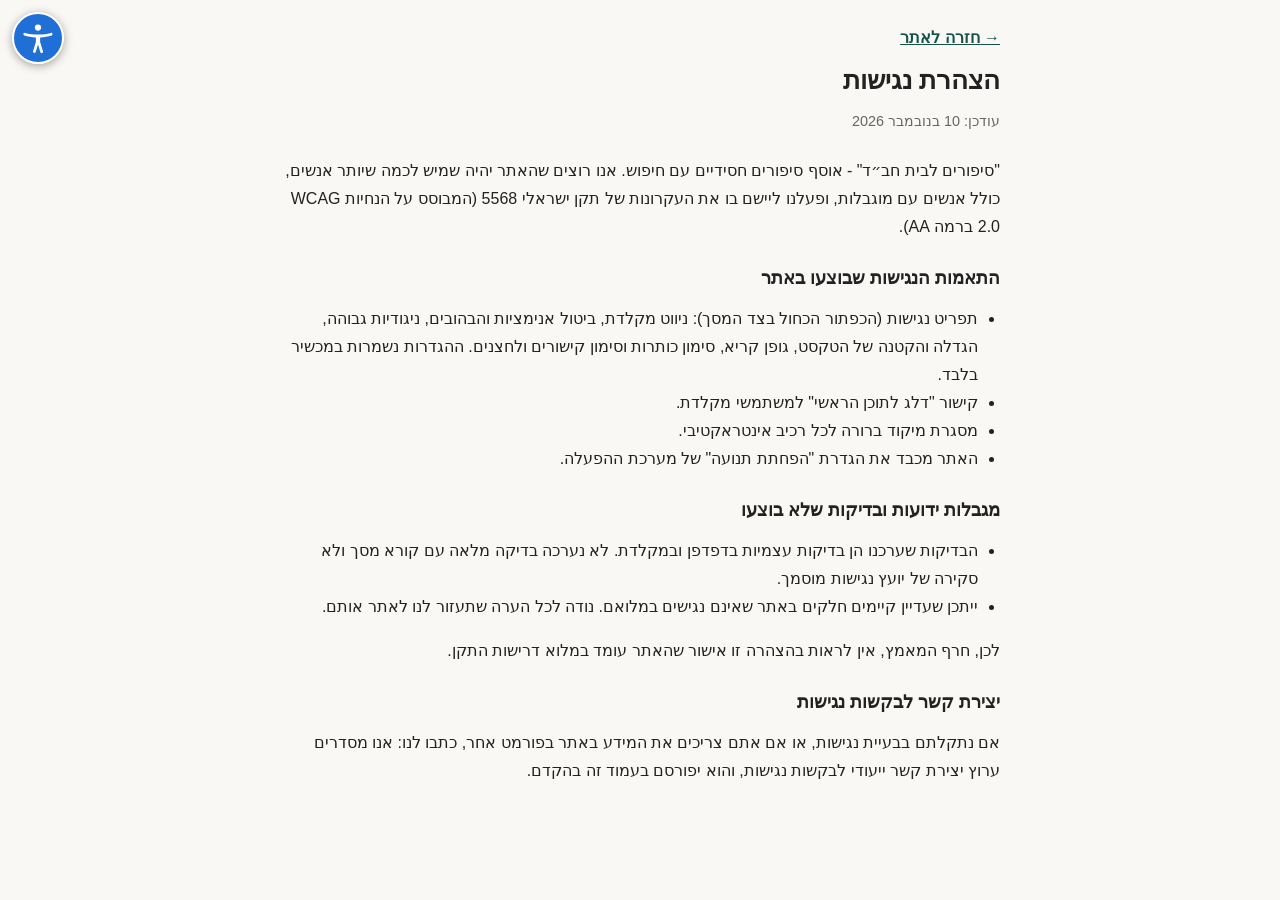
==== accessibility.html @ ac0ba38f "Add accessibility widget + statement - a11y.js: keyboard nav, text resize with reflow to 200%, contr" ====
<!DOCTYPE html>
<html lang="he" dir="rtl">
<head>
<meta charset="UTF-8">
<meta name="viewport" content="width=device-width, initial-scale=1.0, viewport-fit=cover">
<title>הצהרת נגישות | סיפורים לבית חב״ד</title>
<style>
  body { font-family: Arial, "Helvetica Neue", sans-serif; margin: 0; background: #faf8f4; color: #222; }
  .doc { max-width: 720px; margin: 0 auto; padding: 28px 20px 60px; }
  h1 { font-size: 1.6rem; margin: 0 0 4px; }
  .updated { color: #666; font-size: .9rem; margin-bottom: 22px; }
  h2 { font-size: 1.12rem; margin: 26px 0 8px; }
  p, li { line-height: 1.75; }
  ul { padding-inline-start: 22px; }
  a { color: #14524a; font-weight: 600; }
  .back { display: inline-block; margin-bottom: 18px; }
</style>
</head>
<body>
<main class="doc">
  <a class="back" href="./">→ חזרה לאתר</a>
  <h1>הצהרת נגישות</h1>
  <p class="updated">עודכן: 10 בנובמבר 2026</p>
  <p>"סיפורים לבית חב״ד" - אוסף סיפורים חסידיים עם חיפוש. אנו רוצים שהאתר יהיה שמיש לכמה שיותר אנשים, כולל אנשים עם מוגבלות, ופעלנו ליישם בו את העקרונות של תקן ישראלי 5568 (המבוסס על הנחיות WCAG 2.0 ברמה AA).</p>
  <h2>התאמות הנגישות שבוצעו באתר</h2>
  <ul>
    <li>תפריט נגישות (הכפתור הכחול בצד המסך): ניווט מקלדת, ביטול אנימציות והבהובים, ניגודיות גבוהה, הגדלה והקטנה של הטקסט, גופן קריא, סימון כותרות וסימון קישורים ולחצנים. ההגדרות נשמרות במכשיר בלבד.</li>
    <li>קישור "דלג לתוכן הראשי" למשתמשי מקלדת.</li>
    <li>מסגרת מיקוד ברורה לכל רכיב אינטראקטיבי.</li>
    <li>האתר מכבד את הגדרת "הפחתת תנועה" של מערכת ההפעלה.</li>
  </ul>
  <h2>מגבלות ידועות ובדיקות שלא בוצעו</h2>
  <ul>
    <li>הבדיקות שערכנו הן בדיקות עצמיות בדפדפן ובמקלדת. לא נערכה בדיקה מלאה עם קורא מסך ולא סקירה של יועץ נגישות מוסמך.</li>
    <li>ייתכן שעדיין קיימים חלקים באתר שאינם נגישים במלואם. נודה לכל הערה שתעזור לנו לאתר אותם.</li>
  </ul>
  <p>לכן, חרף המאמץ, אין לראות בהצהרה זו אישור שהאתר עומד במלוא דרישות התקן.</p>
  <h2>יצירת קשר לבקשות נגישות</h2>
  <p>אם נתקלתם בבעיית נגישות, או אם אתם צריכים את המידע באתר בפורמט אחר, כתבו לנו:
  אנו מסדרים ערוץ יצירת קשר ייעודי לבקשות נגישות, והוא יפורסם בעמוד זה בהקדם.</p>
</main>
<script src="a11y.js" defer></script>
</body>
</html>
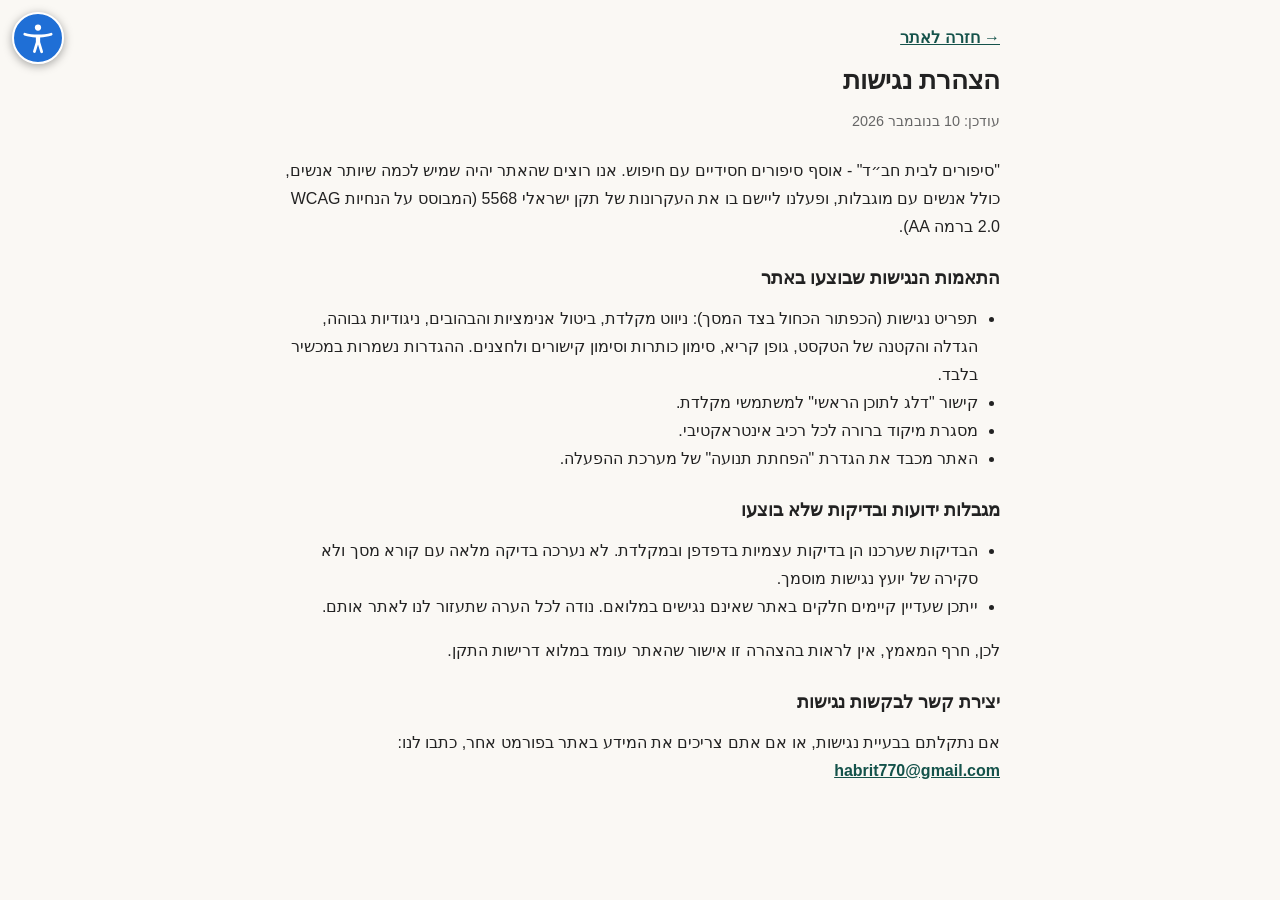
==== commit fd2170ab: "Accessibility statement: add contact email habrit770@gmail.com (user-approved) Rollback: revert this" ====
--- a/accessibility.html
+++ b/accessibility.html
@@ -37,7 +37,7 @@
   <p>לכן, חרף המאמץ, אין לראות בהצהרה זו אישור שהאתר עומד במלוא דרישות התקן.</p>
   <h2>יצירת קשר לבקשות נגישות</h2>
   <p>אם נתקלתם בבעיית נגישות, או אם אתם צריכים את המידע באתר בפורמט אחר, כתבו לנו:
-  אנו מסדרים ערוץ יצירת קשר ייעודי לבקשות נגישות, והוא יפורסם בעמוד זה בהקדם.</p>
+  <a href="mailto:habrit770@gmail.com">habrit770@gmail.com</a></p>
 </main>
 <script src="a11y.js" defer></script>
 </body>
